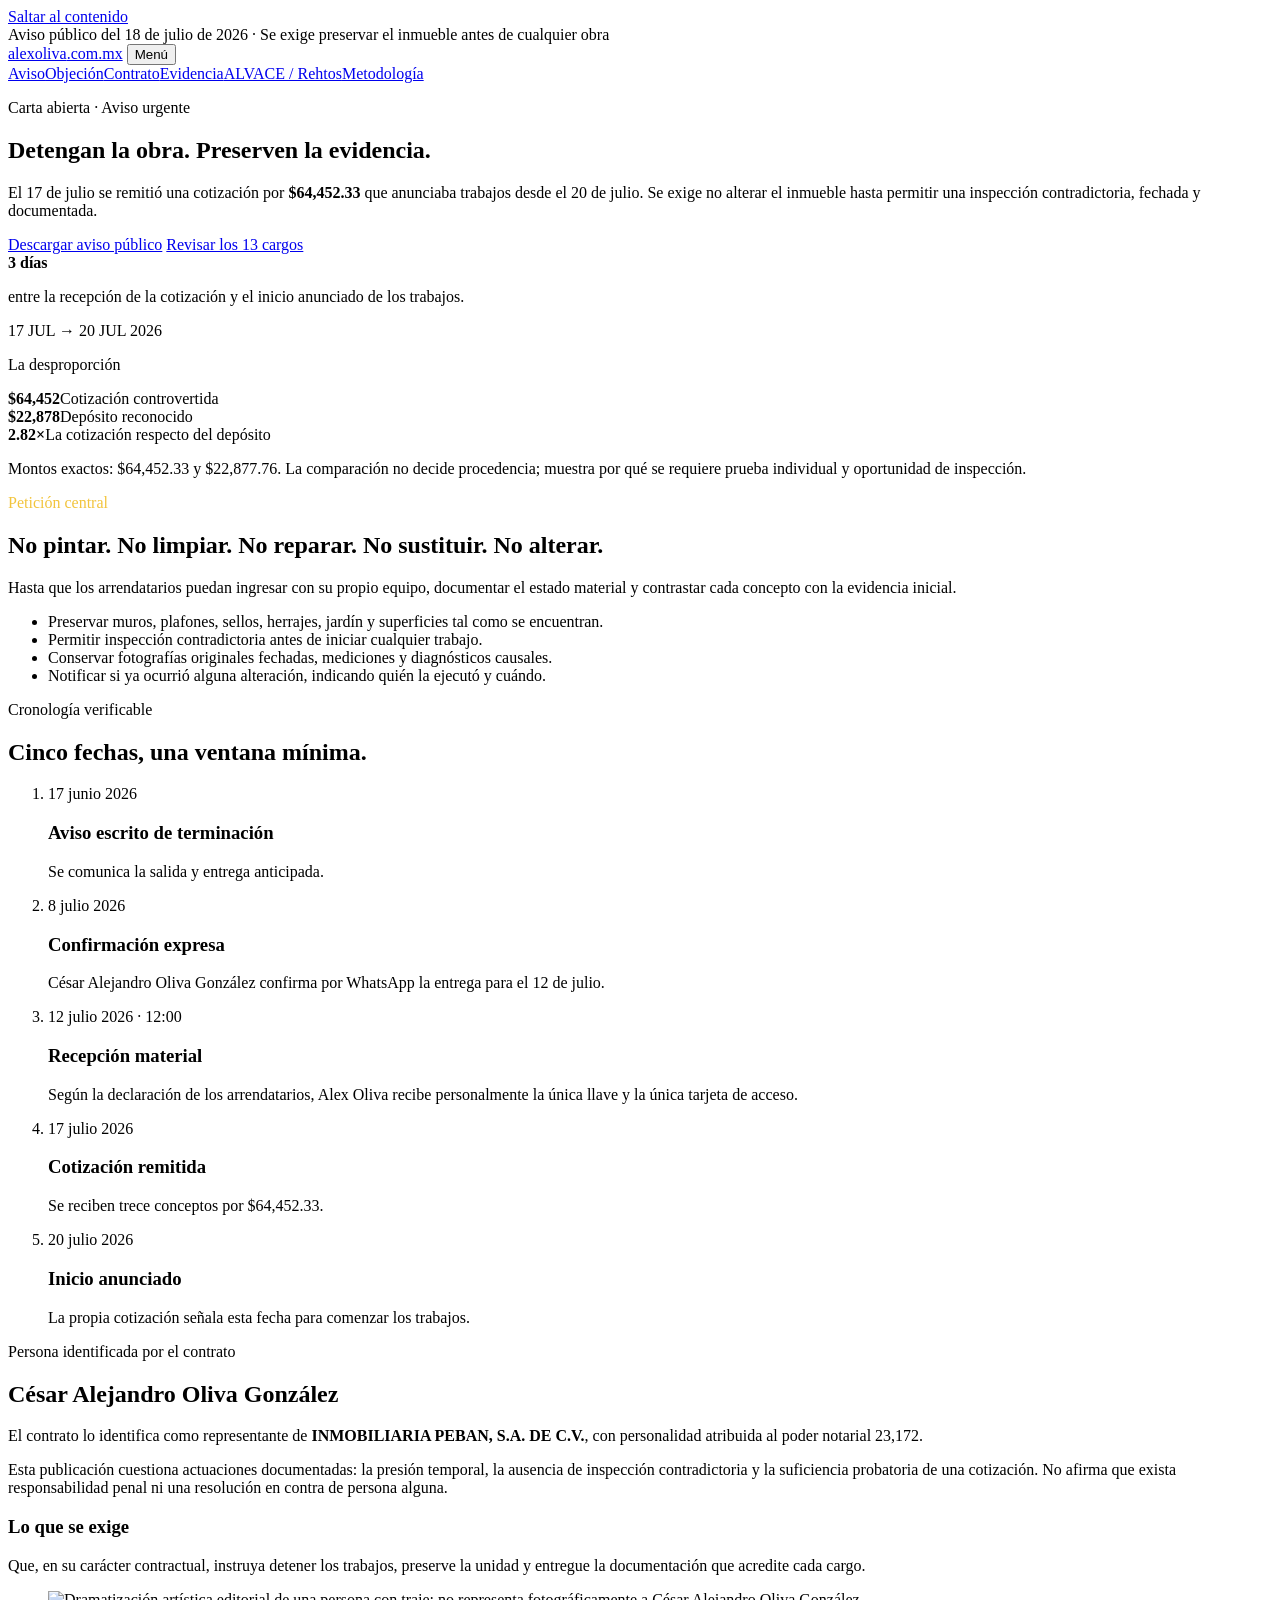
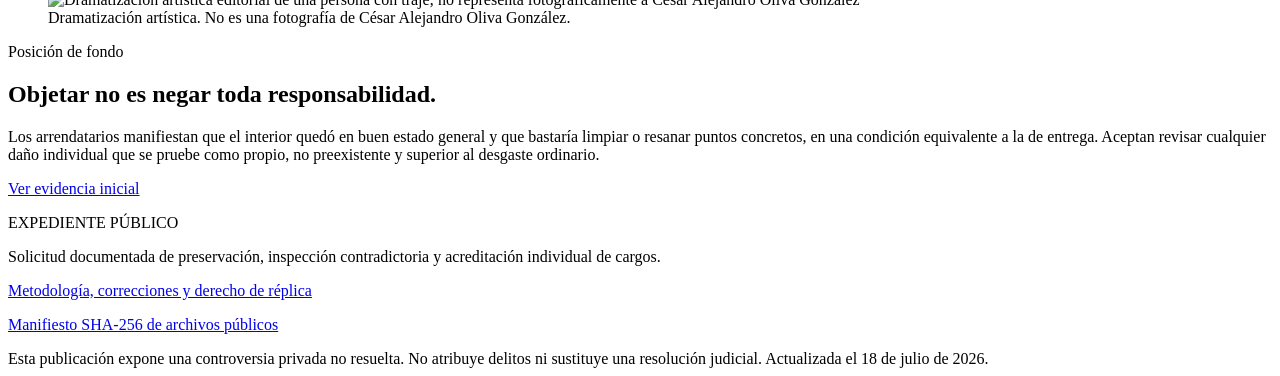
==== docs/index.html @ 47c9630f "Publish anonymized public case file" ====
<!doctype html>
<html lang="es-MX">
<head>
  <meta charset="utf-8">
  <meta name="viewport" content="width=device-width, initial-scale=1">
  <title>Detengan la obra. Preserven la evidencia | alexoliva.com.mx</title>
  <meta name="description" content="Carta abierta para detener trabajos anunciados y permitir una inspección contradictoria antes de alterar el inmueble.">
  <meta name="theme-color" content="#a92319">
  <link rel="canonical" href="https://alexoliva.com.mx/">
  <link rel="stylesheet" href="/assets/site.css">
  <meta property="og:type" content="article">
  <meta property="og:locale" content="es_MX">
  <meta property="og:site_name" content="alexoliva.com.mx | Expediente público">
  <meta property="og:title" content="Detengan la obra. Preserven la evidencia">
  <meta property="og:description" content="Carta abierta para detener trabajos anunciados y permitir una inspección contradictoria antes de alterar el inmueble.">
  <meta property="og:url" content="https://alexoliva.com.mx/">
  <meta property="og:image" content="https://alexoliva.com.mx/assets/images/og-card.jpg">
  <meta name="twitter:card" content="summary_large_image">
</head>
<body>
  <a class="skip-link" href="#contenido">Saltar al contenido</a>
  <div class="urgent-bar">Aviso público del 18 de julio de 2026 · Se exige preservar el inmueble antes de cualquier obra</div>
  <header class="site-header">
    <div class="nav-wrap">
      <a class="brand" href="/">alexoliva<span>.com.mx</span></a>
      <button class="menu-toggle" type="button" aria-expanded="false" aria-controls="site-nav">Menú</button>
      <nav class="site-nav" id="site-nav" aria-label="Principal"><a href="/" aria-current="page">Aviso</a><a href="/objecion/">Objeción</a><a href="/contrato/">Contrato</a><a href="/evidencia/">Evidencia</a><a href="/alvace-rehtos/">ALVACE / Rehtos</a><a href="/metodologia/">Metodología</a></nav>
    </div>
  </header>
  <main id="contenido">
  <section class="hero">
    <div class="shell hero-grid">
      <div>
        <p class="eyebrow">Carta abierta · Aviso urgente</p>
        <h1><span class="alert">Detengan la obra.</span> Preserven la evidencia.</h1>
        <p class="lede">El 17 de julio se remitió una cotización por <strong>$64,452.33</strong> que anunciaba trabajos desde el 20 de julio. Se exige no alterar el inmueble hasta permitir una inspección contradictoria, fechada y documentada.</p>
        <div class="hero-actions">
          <a class="button" href="/documentos/aviso-publico-preservacion-18-julio-2026.pdf">Descargar aviso público</a>
          <a class="button dark" href="/objecion/">Revisar los 13 cargos</a>
        </div>
      </div>
      <aside class="hero-note" aria-label="Intervalo para inspección">
        <strong>3 días</strong>
        <p>entre la recepción de la cotización y el inicio anunciado de los trabajos.</p>
        <p class="mono small">17 JUL → 20 JUL 2026</p>
      </aside>
    </div>
  </section>

  <section class="section">
    <div class="shell">
      <p class="section-label">La desproporción</p>
      <div class="stats" aria-label="Comparación de montos">
        <div class="stat"><strong>$64,452</strong><span>Cotización controvertida</span></div>
        <div class="stat"><strong>$22,878</strong><span>Depósito reconocido</span></div>
        <div class="stat"><strong>2.82×</strong><span>La cotización respecto del depósito</span></div>
      </div>
      <p class="small">Montos exactos: $64,452.33 y $22,877.76. La comparación no decide procedencia; muestra por qué se requiere prueba individual y oportunidad de inspección.</p>
    </div>
  </section>

  <section class="demand">
    <div class="shell">
      <p class="section-label" style="color:#f2c43d">Petición central</p>
      <h2>No pintar. No limpiar. No reparar. No sustituir. No alterar.</h2>
      <p class="lede">Hasta que los arrendatarios puedan ingresar con su propio equipo, documentar el estado material y contrastar cada concepto con la evidencia inicial.</p>
      <ul>
        <li>Preservar muros, plafones, sellos, herrajes, jardín y superficies tal como se encuentran.</li>
        <li>Permitir inspección contradictoria antes de iniciar cualquier trabajo.</li>
        <li>Conservar fotografías originales fechadas, mediciones y diagnósticos causales.</li>
        <li>Notificar si ya ocurrió alguna alteración, indicando quién la ejecutó y cuándo.</li>
      </ul>
    </div>
  </section>

  <section class="section">
    <div class="shell split equal">
      <div>
        <p class="section-label">Cronología verificable</p>
        <h2>Cinco fechas, una ventana mínima.</h2>
      </div>
      <ol class="timeline">
        <li><time>17 junio 2026</time><h3>Aviso escrito de terminación</h3><p>Se comunica la salida y entrega anticipada.</p></li>
        <li><time>8 julio 2026</time><h3>Confirmación expresa</h3><p>César Alejandro Oliva González confirma por WhatsApp la entrega para el 12 de julio.</p></li>
        <li><time>12 julio 2026 · 12:00</time><h3>Recepción material</h3><p>Según la declaración de los arrendatarios, Alex Oliva recibe personalmente la única llave y la única tarjeta de acceso.</p></li>
        <li><time>17 julio 2026</time><h3>Cotización remitida</h3><p>Se reciben trece conceptos por $64,452.33.</p></li>
        <li><time>20 julio 2026</time><h3>Inicio anunciado</h3><p>La propia cotización señala esta fecha para comenzar los trabajos.</p></li>
      </ol>
    </div>
  </section>

  <section class="section">
    <div class="shell split">
      <div>
        <p class="section-label">Persona identificada por el contrato</p>
        <h2>César Alejandro Oliva González</h2>
        <p class="lede">El contrato lo identifica como representante de <strong>INMOBILIARIA PEBAN, S.A. DE C.V.</strong>, con personalidad atribuida al poder notarial 23,172.</p>
        <p>Esta publicación cuestiona actuaciones documentadas: la presión temporal, la ausencia de inspección contradictoria y la suficiencia probatoria de una cotización. No afirma que exista responsabilidad penal ni una resolución en contra de persona alguna.</p>
        <div class="callout">
          <h3>Lo que se exige</h3>
          <p>Que, en su carácter contractual, instruya detener los trabajos, preserve la unidad y entregue la documentación que acredite cada cargo.</p>
        </div>
      </div>
      <figure class="portrait-card">
        <img src="/assets/images/dramatizacion-alex-oliva.jpg" alt="Dramatización artística editorial de una persona con traje; no representa fotográficamente a César Alejandro Oliva González" width="832" height="1426">
        <figcaption>Dramatización artística. No es una fotografía de César Alejandro Oliva González.</figcaption>
      </figure>
    </div>
  </section>

  <section class="section">
    <div class="shell split equal">
      <div><p class="section-label">Posición de fondo</p><h2>Objetar no es negar toda responsabilidad.</h2></div>
      <div><p>Los arrendatarios manifiestan que el interior quedó en buen estado general y que bastaría limpiar o resanar puntos concretos, en una condición equivalente a la de entrega. Aceptan revisar cualquier daño individual que se pruebe como propio, no preexistente y superior al desgaste ordinario.</p><p><a class="button" href="/evidencia/">Ver evidencia inicial</a></p></div>
    </div>
  </section>
</main>
  <footer class="site-footer">
    <div class="shell footer-grid">
      <div>
        <div class="footer-brand">EXPEDIENTE PÚBLICO</div>
        <p>Solicitud documentada de preservación, inspección contradictoria y acreditación individual de cargos.</p>
      </div>
      <div>
        <p><a href="/metodologia/">Metodología, correcciones y derecho de réplica</a></p>
        <p><a href="/PUBLIC-MANIFEST-SHA256.txt">Manifiesto SHA-256 de archivos públicos</a></p>
      </div>
    </div>
    <div class="shell legal-line">Esta publicación expone una controversia privada no resuelta. No atribuye delitos ni sustituye una resolución judicial. Actualizada el 18 de julio de 2026.</div>
  </footer>
  <script src="/assets/site.js" defer></script>
</body>
</html>
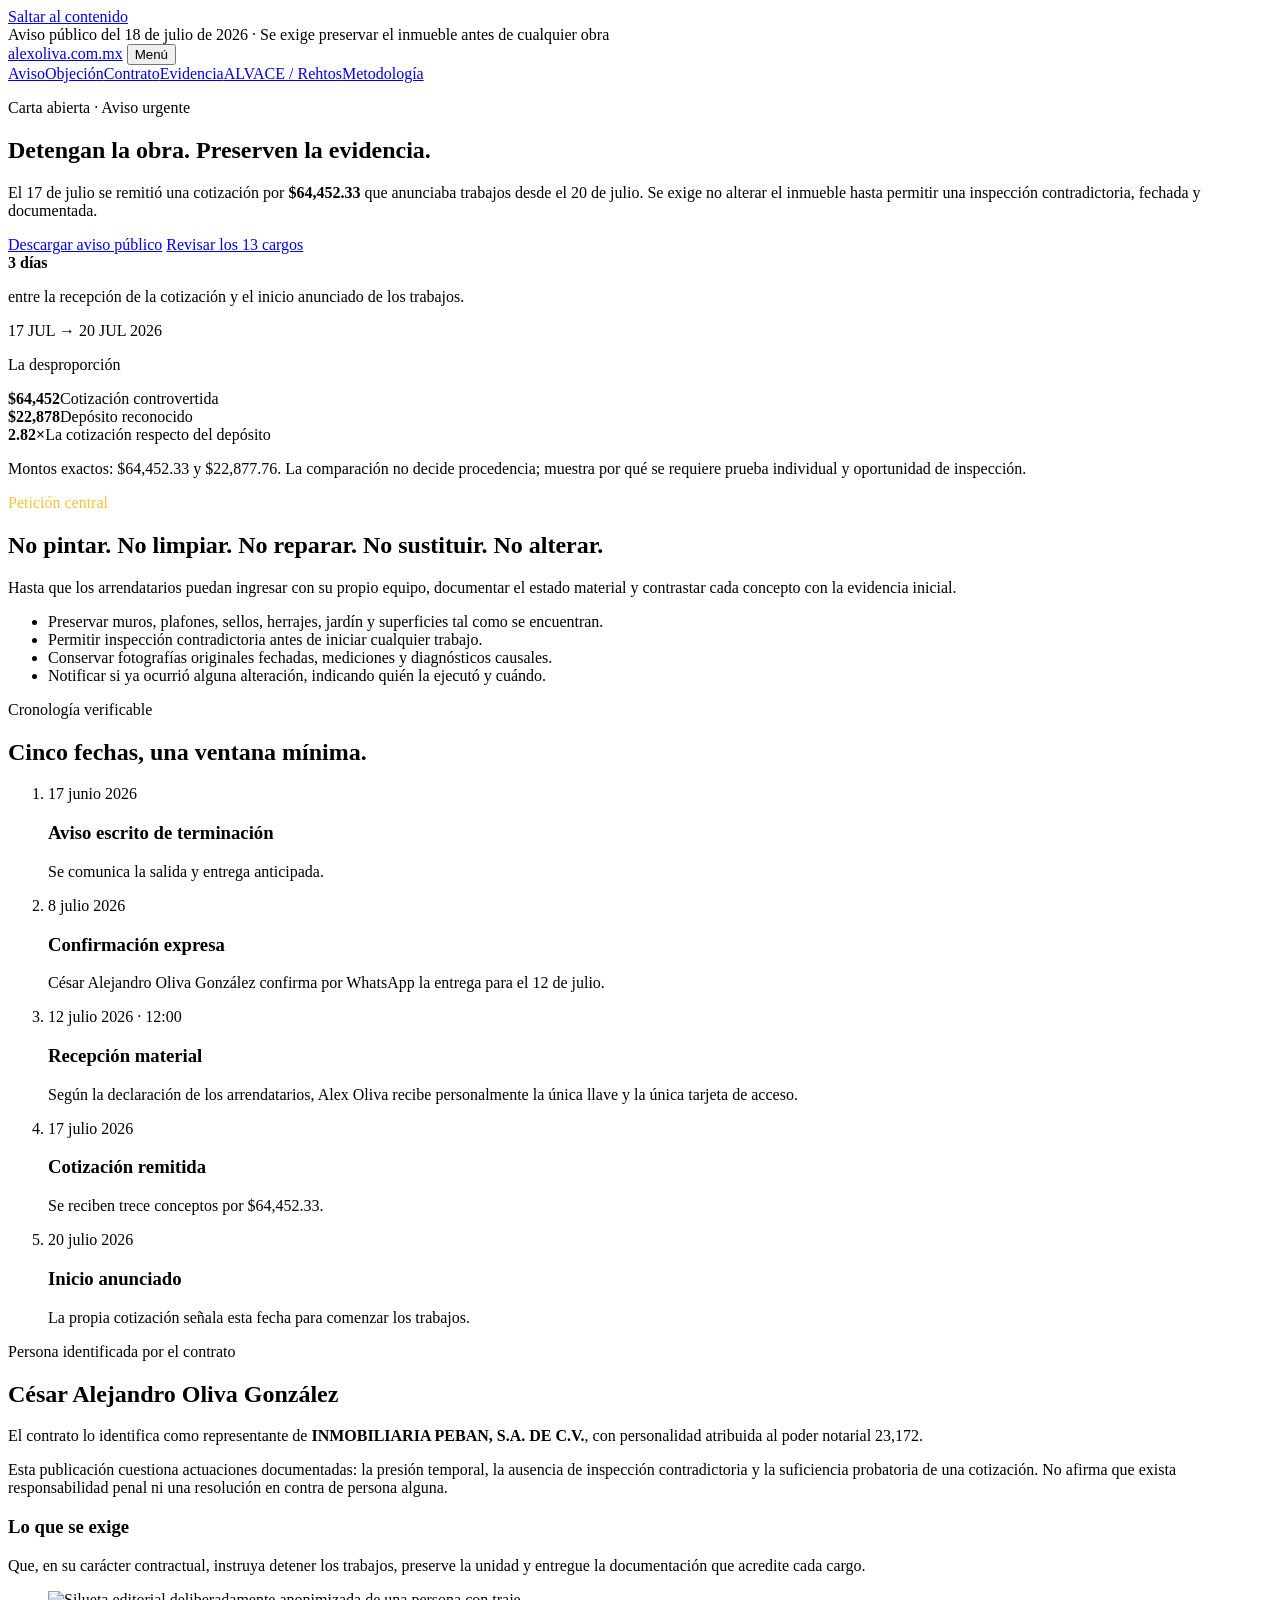
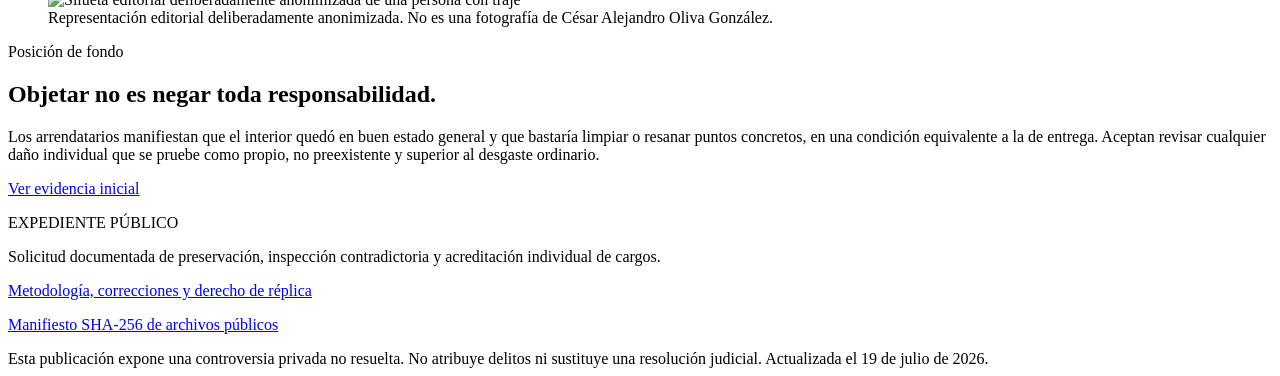
==== commit 020947f1: "Anonymize public editorial image" ====
--- a/docs/index.html
+++ b/docs/index.html
@@ -6,15 +6,15 @@
   <title>Detengan la obra. Preserven la evidencia | alexoliva.com.mx</title>
   <meta name="description" content="Carta abierta para detener trabajos anunciados y permitir una inspección contradictoria antes de alterar el inmueble.">
   <meta name="theme-color" content="#a92319">
-  <link rel="canonical" href="https://alexoliva.com.mx/">
-  <link rel="stylesheet" href="/assets/site.css">
+  <link rel="canonical" href="https://hassanvfx.github.io/alex-oliva/">
+  <link rel="stylesheet" href="/alex-oliva/assets/site.css">
   <meta property="og:type" content="article">
   <meta property="og:locale" content="es_MX">
   <meta property="og:site_name" content="alexoliva.com.mx | Expediente público">
   <meta property="og:title" content="Detengan la obra. Preserven la evidencia">
   <meta property="og:description" content="Carta abierta para detener trabajos anunciados y permitir una inspección contradictoria antes de alterar el inmueble.">
-  <meta property="og:url" content="https://alexoliva.com.mx/">
-  <meta property="og:image" content="https://alexoliva.com.mx/assets/images/og-card.jpg">
+  <meta property="og:url" content="https://hassanvfx.github.io/alex-oliva/">
+  <meta property="og:image" content="https://hassanvfx.github.io/alex-oliva/assets/images/og-card.jpg">
   <meta name="twitter:card" content="summary_large_image">
 </head>
 <body>
@@ -22,9 +22,9 @@
   <div class="urgent-bar">Aviso público del 18 de julio de 2026 · Se exige preservar el inmueble antes de cualquier obra</div>
   <header class="site-header">
     <div class="nav-wrap">
-      <a class="brand" href="/">alexoliva<span>.com.mx</span></a>
+      <a class="brand" href="/alex-oliva/">alexoliva<span>.com.mx</span></a>
       <button class="menu-toggle" type="button" aria-expanded="false" aria-controls="site-nav">Menú</button>
-      <nav class="site-nav" id="site-nav" aria-label="Principal"><a href="/" aria-current="page">Aviso</a><a href="/objecion/">Objeción</a><a href="/contrato/">Contrato</a><a href="/evidencia/">Evidencia</a><a href="/alvace-rehtos/">ALVACE / Rehtos</a><a href="/metodologia/">Metodología</a></nav>
+      <nav class="site-nav" id="site-nav" aria-label="Principal"><a href="/alex-oliva/" aria-current="page">Aviso</a><a href="/alex-oliva/objecion/">Objeción</a><a href="/alex-oliva/contrato/">Contrato</a><a href="/alex-oliva/evidencia/">Evidencia</a><a href="/alex-oliva/alvace-rehtos/">ALVACE / Rehtos</a><a href="/alex-oliva/metodologia/">Metodología</a></nav>
     </div>
   </header>
   <main id="contenido">
@@ -35,8 +35,8 @@
         <h1><span class="alert">Detengan la obra.</span> Preserven la evidencia.</h1>
         <p class="lede">El 17 de julio se remitió una cotización por <strong>$64,452.33</strong> que anunciaba trabajos desde el 20 de julio. Se exige no alterar el inmueble hasta permitir una inspección contradictoria, fechada y documentada.</p>
         <div class="hero-actions">
-          <a class="button" href="/documentos/aviso-publico-preservacion-18-julio-2026.pdf">Descargar aviso público</a>
-          <a class="button dark" href="/objecion/">Revisar los 13 cargos</a>
+          <a class="button" href="/alex-oliva/documentos/aviso-publico-preservacion-18-julio-2026.pdf">Descargar aviso público</a>
+          <a class="button dark" href="/alex-oliva/objecion/">Revisar los 13 cargos</a>
         </div>
       </div>
       <aside class="hero-note" aria-label="Intervalo para inspección">
@@ -89,8 +89,8 @@
     </div>
   </section>
 
-  <section class="section">
-    <div class="shell split">
+  <section class="section" id="representante">
+    <div class="shell split identity-layout">
       <div>
         <p class="section-label">Persona identificada por el contrato</p>
         <h2>César Alejandro Oliva González</h2>
@@ -102,8 +102,8 @@
         </div>
       </div>
       <figure class="portrait-card">
-        <img src="/assets/images/dramatizacion-alex-oliva.jpg" alt="Dramatización artística editorial de una persona con traje; no representa fotográficamente a César Alejandro Oliva González" width="832" height="1426">
-        <figcaption>Dramatización artística. No es una fotografía de César Alejandro Oliva González.</figcaption>
+        <img src="/alex-oliva/assets/images/dramatizacion-anonimizada-3.jpg" alt="Silueta editorial deliberadamente anonimizada de una persona con traje" loading="lazy" decoding="async">
+        <figcaption>Representación editorial deliberadamente anonimizada. No es una fotografía de César Alejandro Oliva González.</figcaption>
       </figure>
     </div>
   </section>
@@ -111,7 +111,7 @@
   <section class="section">
     <div class="shell split equal">
       <div><p class="section-label">Posición de fondo</p><h2>Objetar no es negar toda responsabilidad.</h2></div>
-      <div><p>Los arrendatarios manifiestan que el interior quedó en buen estado general y que bastaría limpiar o resanar puntos concretos, en una condición equivalente a la de entrega. Aceptan revisar cualquier daño individual que se pruebe como propio, no preexistente y superior al desgaste ordinario.</p><p><a class="button" href="/evidencia/">Ver evidencia inicial</a></p></div>
+      <div><p>Los arrendatarios manifiestan que el interior quedó en buen estado general y que bastaría limpiar o resanar puntos concretos, en una condición equivalente a la de entrega. Aceptan revisar cualquier daño individual que se pruebe como propio, no preexistente y superior al desgaste ordinario.</p><p><a class="button" href="/alex-oliva/evidencia/">Ver evidencia inicial</a></p></div>
     </div>
   </section>
 </main>
@@ -122,12 +122,12 @@
         <p>Solicitud documentada de preservación, inspección contradictoria y acreditación individual de cargos.</p>
       </div>
       <div>
-        <p><a href="/metodologia/">Metodología, correcciones y derecho de réplica</a></p>
-        <p><a href="/PUBLIC-MANIFEST-SHA256.txt">Manifiesto SHA-256 de archivos públicos</a></p>
+        <p><a href="/alex-oliva/metodologia/">Metodología, correcciones y derecho de réplica</a></p>
+        <p><a href="/alex-oliva/PUBLIC-MANIFEST-SHA256.txt">Manifiesto SHA-256 de archivos públicos</a></p>
       </div>
     </div>
-    <div class="shell legal-line">Esta publicación expone una controversia privada no resuelta. No atribuye delitos ni sustituye una resolución judicial. Actualizada el 18 de julio de 2026.</div>
+    <div class="shell legal-line">Esta publicación expone una controversia privada no resuelta. No atribuye delitos ni sustituye una resolución judicial. Actualizada el 19 de julio de 2026.</div>
   </footer>
-  <script src="/assets/site.js" defer></script>
+  <script src="/alex-oliva/assets/site.js" defer></script>
 </body>
 </html>
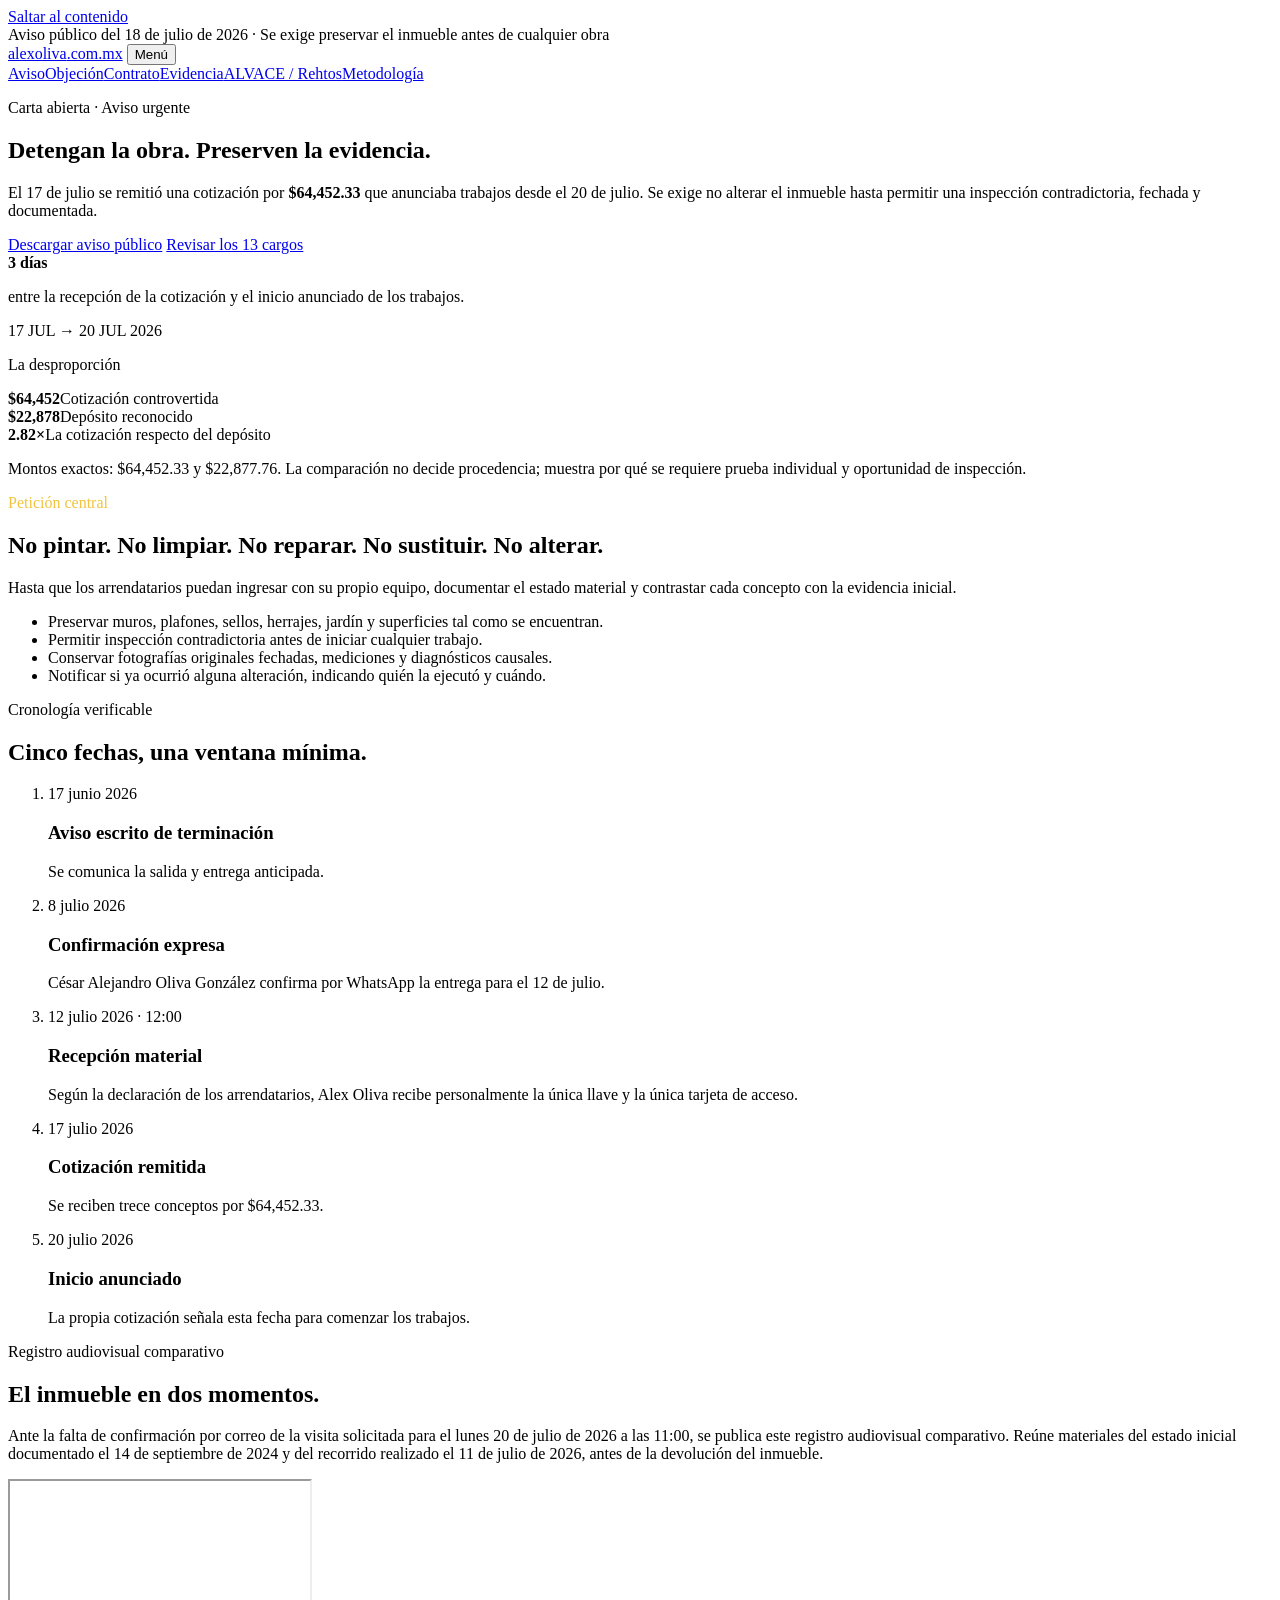
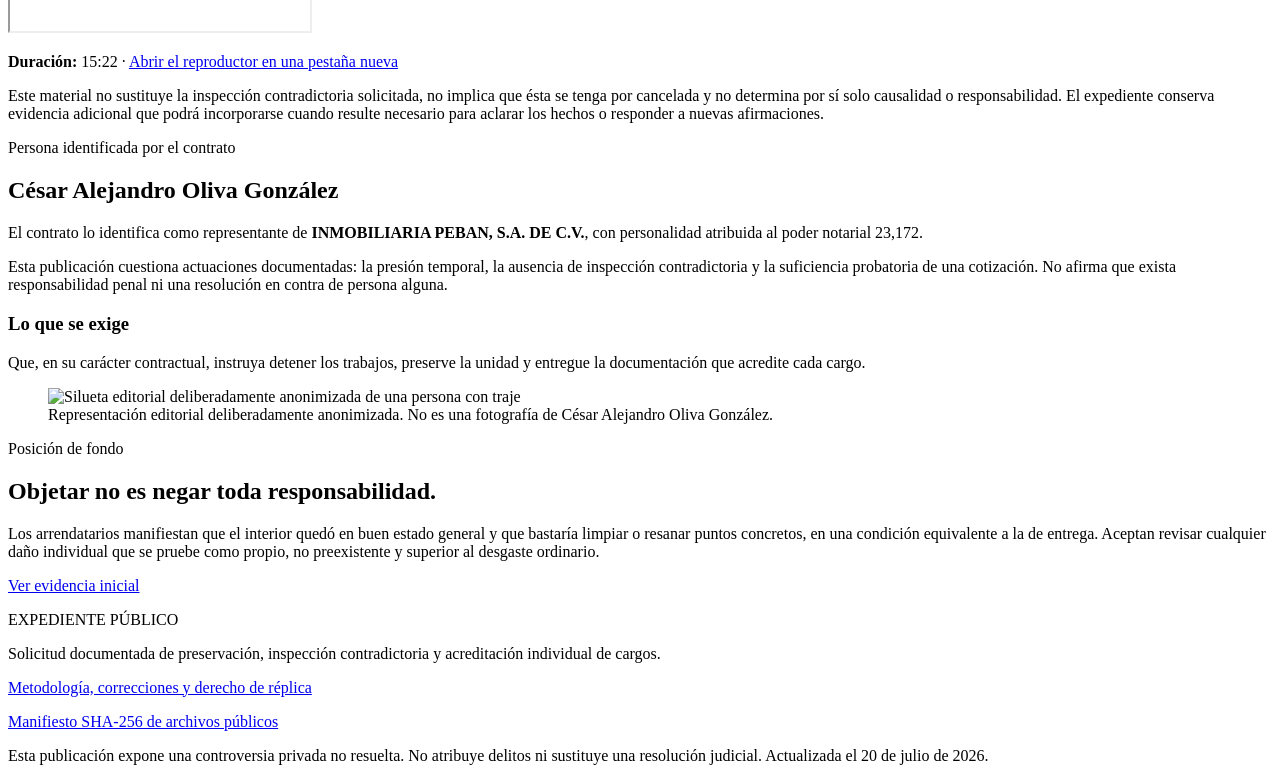
==== commit 9d35a36e: "Add comparative evidence video" ====
--- a/docs/index.html
+++ b/docs/index.html
@@ -89,6 +89,23 @@
     </div>
   </section>
 
+  <section class="section video-section" aria-labelledby="video-comparativo">
+    <div class="shell">
+      <p class="section-label">Registro audiovisual comparativo</p>
+      <div class="video-intro">
+        <h2 id="video-comparativo">El inmueble en dos momentos.</h2>
+        <p class="lede">Ante la falta de confirmación por correo de la visita solicitada para el lunes 20 de julio de 2026 a las 11:00, se publica este registro audiovisual comparativo. Reúne materiales del estado inicial documentado el 14 de septiembre de 2024 y del recorrido realizado el 11 de julio de 2026, antes de la devolución del inmueble.</p>
+      </div>
+      <div class="video-frame">
+        <iframe src="https://player.vimeo.com/video/1211304659?h=c00fecf0ed&amp;dnt=1&amp;title=0&amp;byline=0&amp;portrait=0" title="Registro comparativo del inmueble: septiembre de 2024 y julio de 2026" loading="lazy" allow="fullscreen; picture-in-picture; clipboard-write; encrypted-media; web-share" referrerpolicy="strict-origin-when-cross-origin" allowfullscreen></iframe>
+      </div>
+      <div class="video-notes">
+        <p><strong>Duración:</strong> 15:22 · <a href="https://player.vimeo.com/video/1211304659?h=c00fecf0ed&amp;dnt=1&amp;title=0&amp;byline=0&amp;portrait=0" rel="external noreferrer">Abrir el reproductor en una pestaña nueva</a></p>
+        <p>Este material no sustituye la inspección contradictoria solicitada, no implica que ésta se tenga por cancelada y no determina por sí solo causalidad o responsabilidad. El expediente conserva evidencia adicional que podrá incorporarse cuando resulte necesario para aclarar los hechos o responder a nuevas afirmaciones.</p>
+      </div>
+    </div>
+  </section>
+
   <section class="section" id="representante">
     <div class="shell split identity-layout">
       <div>
@@ -126,7 +143,7 @@
         <p><a href="/alex-oliva/PUBLIC-MANIFEST-SHA256.txt">Manifiesto SHA-256 de archivos públicos</a></p>
       </div>
     </div>
-    <div class="shell legal-line">Esta publicación expone una controversia privada no resuelta. No atribuye delitos ni sustituye una resolución judicial. Actualizada el 19 de julio de 2026.</div>
+    <div class="shell legal-line">Esta publicación expone una controversia privada no resuelta. No atribuye delitos ni sustituye una resolución judicial. Actualizada el 20 de julio de 2026.</div>
   </footer>
   <script src="/alex-oliva/assets/site.js" defer></script>
 </body>
